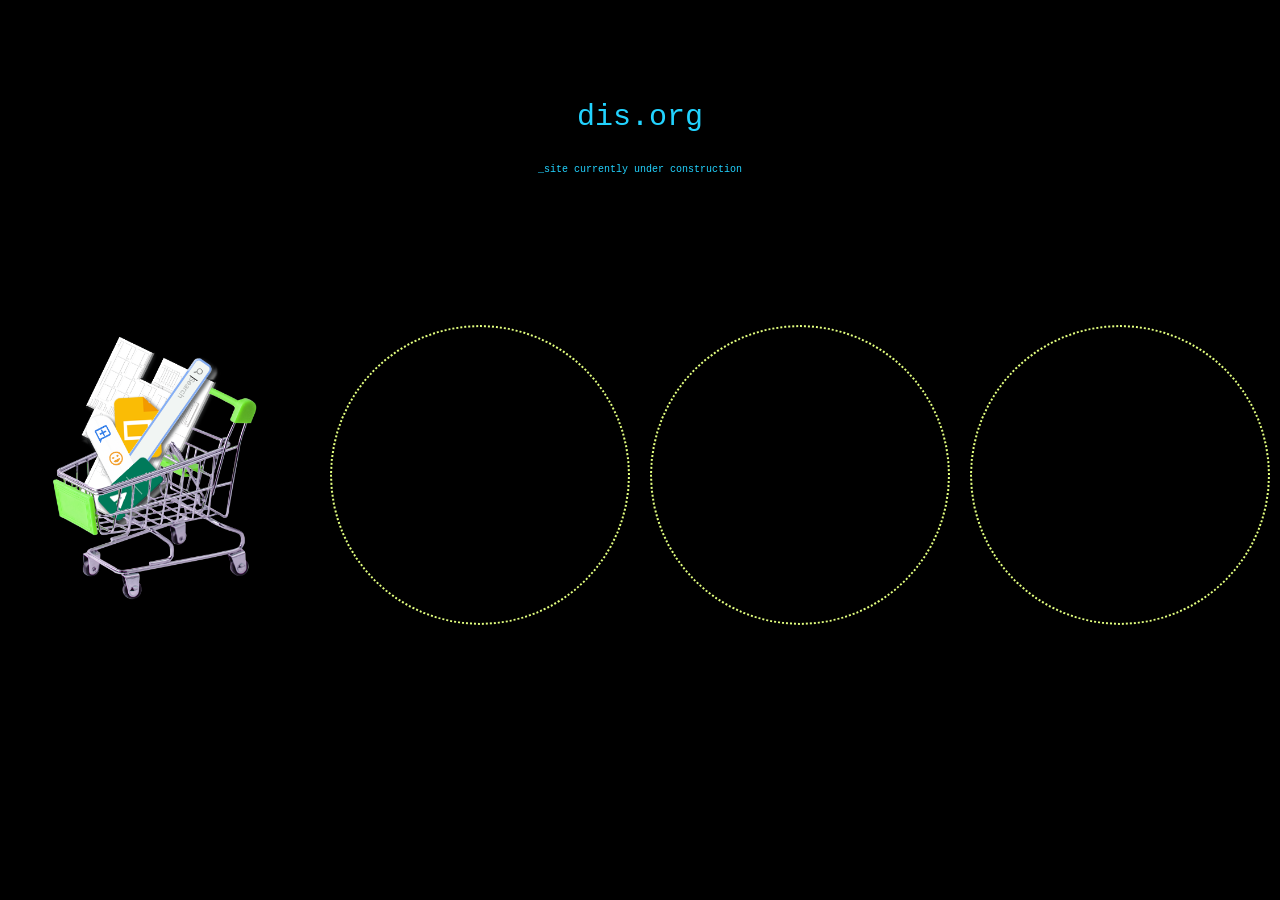
==== index.html @ b35b32ff "index" ====
<!DOCTYPE html>
<html lang="en">
<head>
    <meta charset="UTF-8">
    <meta http-equiv="X-UA-Compatible" content="IE=edge">
    <meta name="viewport" content="width=device-width, initial-scale=1.0">
    <link href="reset.css" rel="stylesheet">
    <link href="style.css" rel="stylesheet">
    <link rel="preconnect" href="https://fonts.googleapis.com">
    <link rel="preconnect" href="https://fonts.gstatic.com" crossorigin>
    <link href="https://fonts.googleapis.com/css2?family=Martian+Mono:wght@200;500&family=Xanh+Mono:ital@0;1&display=swap" rel="stylesheet">

    <title>dis.org</title>
</head>
<body>
    <div class="top">
        <p>dis.org</p>
        <p class="p_small">_site currently under construction</p>
    </div>

    <div class="intro_video">
        <!-- video -->
        <source src="disorg-intro vid_v2" type='video/mp4' />
    </div>


    <div class="experiments">

        <ul>

            <li>
                <div class="experiment_gallery snooze">
                <img src="images/snooze_maze_thumbnail.png">
                </div>
            </li>

            <li>
                <div class="experiment_gallery multibrand">
                <img src="images/multibrand_thumbnail.png">
                </div>
            </li>

            <li>
                <div class="experiment_gallery packaged">
                <img src="">
                </div>
            </li>

            <li>
                <div class="experiment_gallery midjourney">
                <img src="">
                </div>
            </li>

            <li>
                <div class="experiment_gallery style_swap">
                <img src="">
                </div>
            </li>

            <li>
                <div class="experiment_gallery distort">
                <img src="">
                </div>
            </li>

        </ul>

    </div>


</body>
</html>
---- style.css ----
/* font-family: 'Martian Mono', monospace;
font-family: 'Xanh Mono', monospace; */

body {
    width: 100%;
    height: 100%;
    overflow: hidden;
    background-color: black;
}

p {
    font-family: 'Martin Mono', monospace;
    color: rgb(34, 211, 255);
    font-size: 30px;
    text-align: center;
    margin: 100px;
}

.p_small {
    font-size: 10px;
    margin-top: -70px;
}


/* .intro_video {
    position: relative;
    margin: 0 auto;
    width: 800px;
    height: 500px;
    background-color: cornsilk;
} */

.experiments {
    position: relative;
    margin: 50px auto;
    width: 1200px;
    height: 400px;
    background-color: rgb(0, 0, 0);


}

ul {
    display: flex;
    justify-content: center;
}

li:hover {

}

.experiment_gallery {
    margin: 50px 10px;
    width: 300px;
    height: 300px;
    border: dotted 2px rgb(227, 255, 127);
    border-radius: 500px;
}

.snooze,
.multibrand {
    border: none;
}

@keyframes marquee{
	0%{transform: translateX(100%);}
	100%{transform: translateX(-100%);}
}

@media (prefers-reduced-motion: no-preference) {
    .experiment_gallery {
        animation: marquee 10s linear infinite;
    }
}
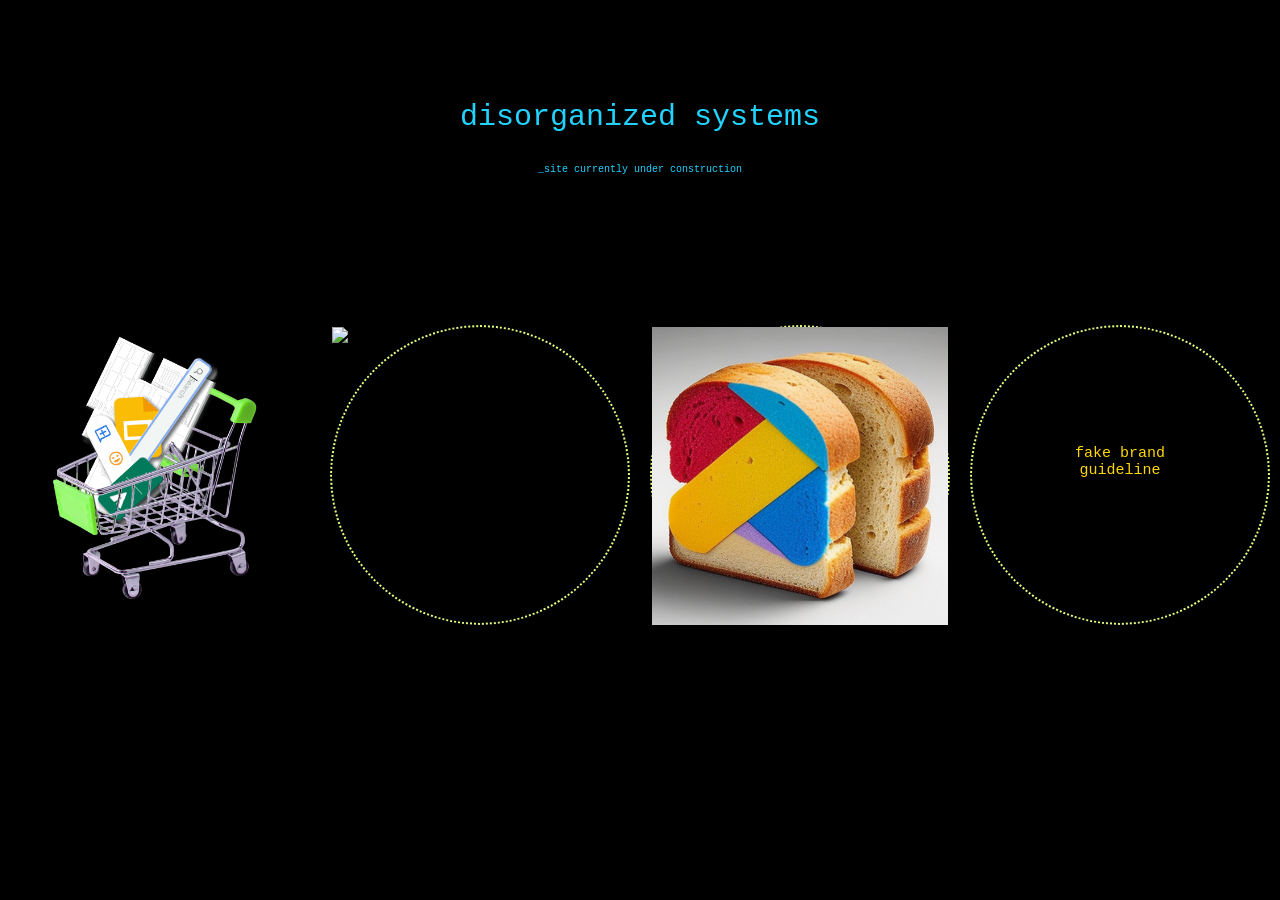
==== commit 9d7d1bdd: "thumbnails" ====
--- a/index.html
+++ b/index.html
@@ -14,7 +14,7 @@
 </head>
 <body>
     <div class="top">
-        <p>dis.org</p>
+        <p>disorganized systems</p>
         <p class="p_small">_site currently under construction</p>
     </div>
 
@@ -41,26 +41,26 @@
             </li>
 
             <li>
-                <div class="experiment_gallery packaged">
-                <img src="">
+                <div class="experiment_gallery flat">
+                <img src="images/flat.png">
                 </div>
             </li>
 
             <li>
                 <div class="experiment_gallery midjourney">
-                <img src="">
+                <img src="images/midjourney.png">
                 </div>
             </li>
 
             <li>
                 <div class="experiment_gallery style_swap">
-                <img src="">
+                <img src=""><p class="small">fake brand guideline</p>
                 </div>
             </li>
 
             <li>
                 <div class="experiment_gallery distort">
-                <img src="">
+                <img src=""><p class="small">fabric distort</p>
                 </div>
             </li>
 
--- a/style.css
+++ b/style.css
@@ -19,6 +19,11 @@
 .p_small {
     font-size: 10px;
     margin-top: -70px;
+}
+
+.small {
+    font-size: 15px;
+    color:gold;
 }
 
 
@@ -63,8 +68,8 @@
 }
 
 @keyframes marquee{
-	0%{transform: translateX(100%);}
-	100%{transform: translateX(-100%);}
+	0%{transform: translateY(180%);}
+	100%{transform: translateY(-200%);}
 }
 
 @media (prefers-reduced-motion: no-preference) {
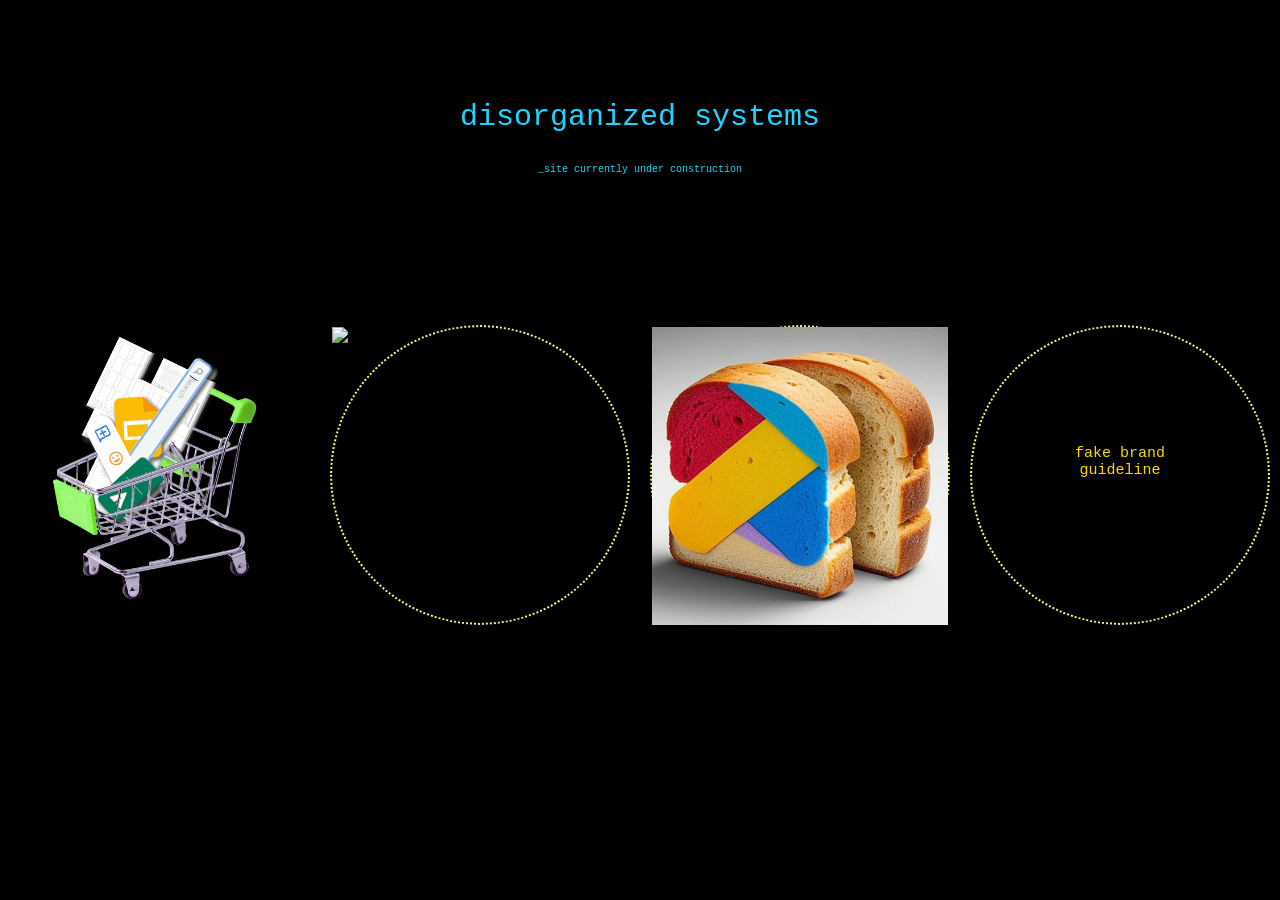
==== commit b0a4bf54: "update" ====
--- a/index.html
+++ b/index.html
@@ -13,7 +13,7 @@
     <title>dis.org</title>
 </head>
 <body>
-    <div class="top">
+    <div class="top"> 
         <p>disorganized systems</p>
         <p class="p_small">_site currently under construction</p>
     </div>
--- a/style.css
+++ b/style.css
@@ -1,7 +1,7 @@
 /* font-family: 'Martian Mono', monospace;
 font-family: 'Xanh Mono', monospace; */
 
-body {
+body { 
     width: 100%;
     height: 100%;
     overflow: hidden;
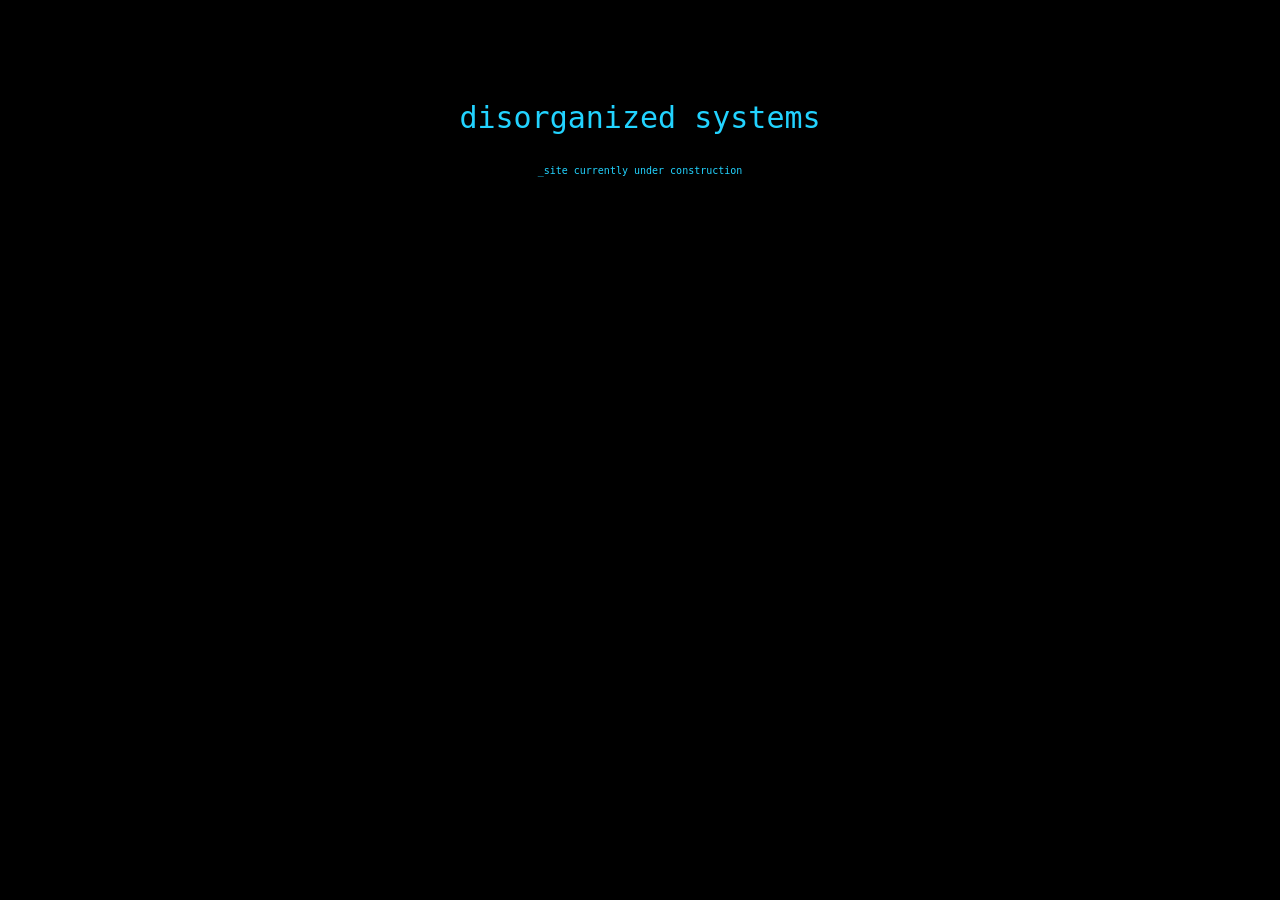
==== commit 1b11fa4f: "Update index.html" ====
--- a/index.html
+++ b/index.html
@@ -18,56 +18,10 @@
         <p class="p_small">_site currently under construction</p>
     </div>
 
-    <div class="intro_video">
-        <!-- video -->
-        <source src="disorg-intro vid_v2" type='video/mp4' />
-    </div>
-
 
     <div class="experiments">
-
-        <ul>
-
-            <li>
-                <div class="experiment_gallery snooze">
-                <img src="images/snooze_maze_thumbnail.png">
-                </div>
-            </li>
-
-            <li>
-                <div class="experiment_gallery multibrand">
-                <img src="images/multibrand_thumbnail.png">
-                </div>
-            </li>
-
-            <li>
-                <div class="experiment_gallery flat">
-                <img src="images/flat.png">
-                </div>
-            </li>
-
-            <li>
-                <div class="experiment_gallery midjourney">
-                <img src="images/midjourney.png">
-                </div>
-            </li>
-
-            <li>
-                <div class="experiment_gallery style_swap">
-                <img src=""><p class="small">fake brand guideline</p>
-                </div>
-            </li>
-
-            <li>
-                <div class="experiment_gallery distort">
-                <img src=""><p class="small">fabric distort</p>
-                </div>
-            </li>
-
-        </ul>
-
     </div>
 
 
 </body>
-</html>+</html>
--- a/style.css
+++ b/style.css
@@ -50,10 +50,6 @@
     justify-content: center;
 }
 
-li:hover {
-
-}
-
 .experiment_gallery {
     margin: 50px 10px;
     width: 300px;
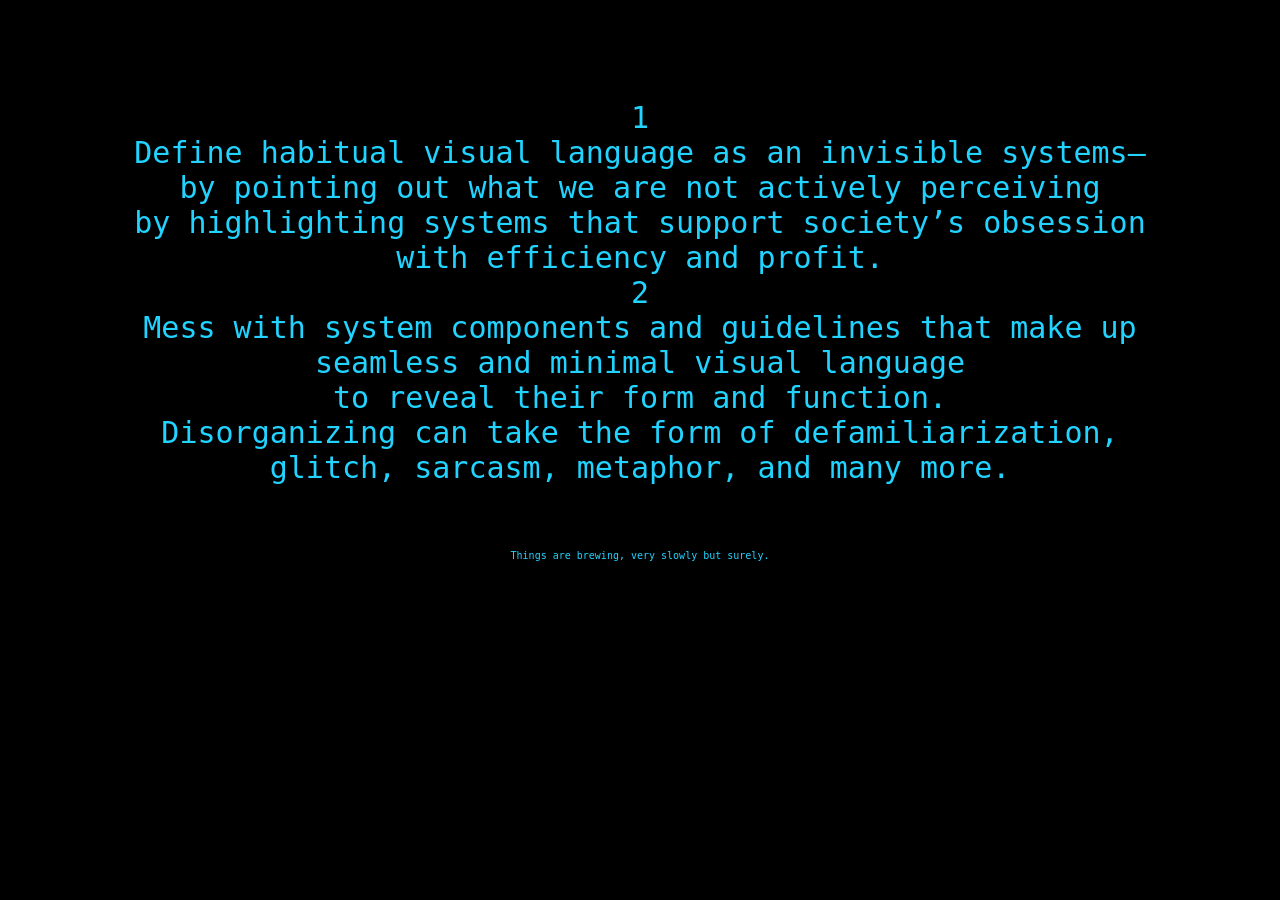
==== commit fe6750eb: "Update index.html" ====
--- a/index.html
+++ b/index.html
@@ -10,16 +10,28 @@
     <link rel="preconnect" href="https://fonts.gstatic.com" crossorigin>
     <link href="https://fonts.googleapis.com/css2?family=Martian+Mono:wght@200;500&family=Xanh+Mono:ital@0;1&display=swap" rel="stylesheet">
 
-    <title>dis.org</title>
+    <title>disorganized systems</title>
 </head>
 <body>
     <div class="top"> 
-        <p>disorganized systems</p>
-        <p class="p_small">_site currently under construction</p>
+        <p>1<br>
+            Define habitual visual language as an invisible systems— <br>
+            by pointing out what we are not actively perceiving <br>
+            by highlighting systems that support society’s obsession with efficiency and profit.<br>
+
+            2<br>
+            Mess with system components and guidelines that make up seamless and minimal visual language<br>
+            to reveal their form and function.<br>
+            Disorganizing can take the form of defamiliarization, glitch, sarcasm, metaphor, and many more.
+            <br><br>
+        </p>
+        <p class="p_small">Things are brewing, very slowly but surely.</p>
     </div>
 
-
-    <div class="experiments">
+    <div class="content">
+        <ol>
+            <li class="experiment_"></li>
+        </ol>
     </div>
 
 
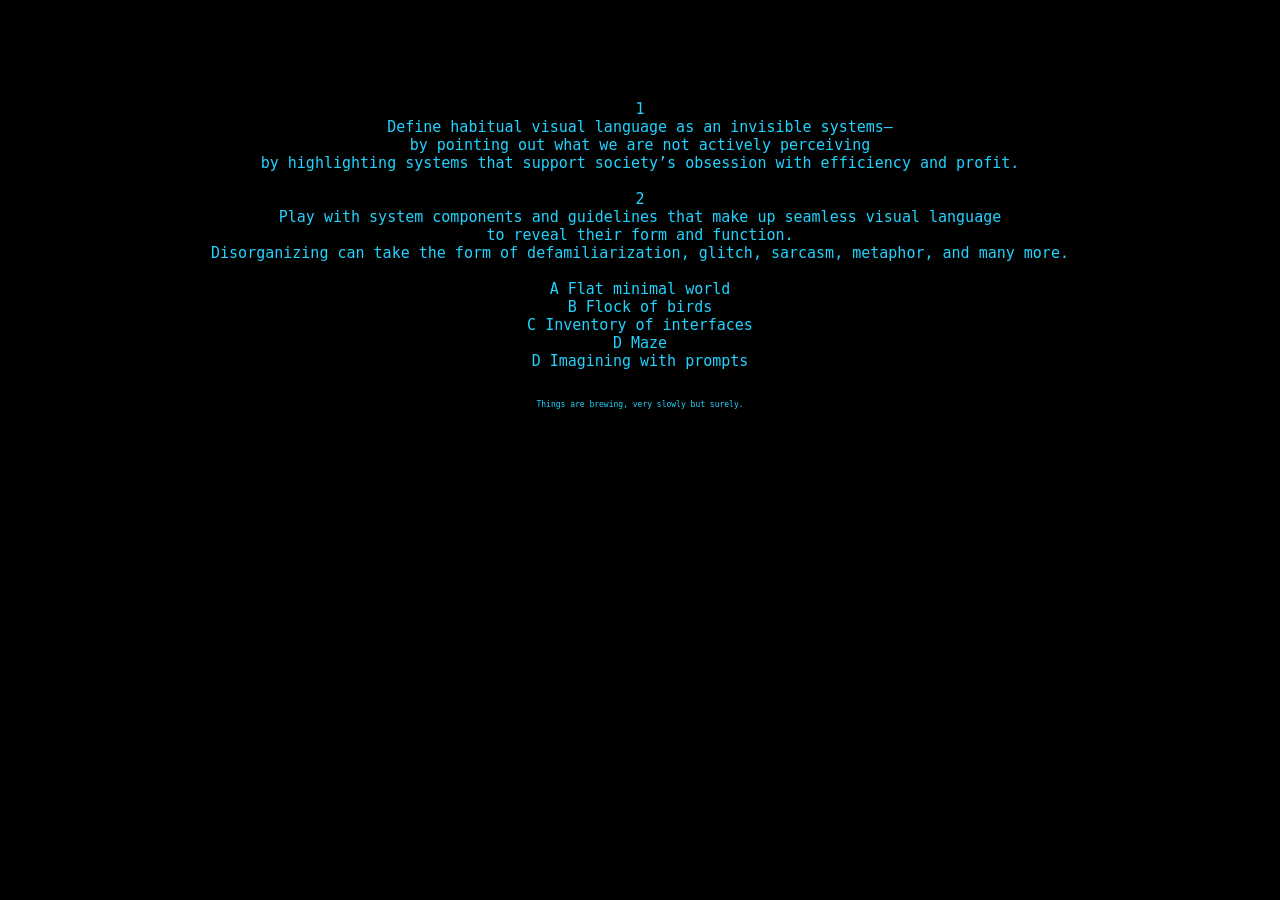
==== commit 098b6ea7: "Update index.html" ====
--- a/index.html
+++ b/index.html
@@ -18,12 +18,18 @@
             Define habitual visual language as an invisible systems— <br>
             by pointing out what we are not actively perceiving <br>
             by highlighting systems that support society’s obsession with efficiency and profit.<br>
-
+            <br>
             2<br>
-            Mess with system components and guidelines that make up seamless and minimal visual language<br>
+            Play with system components and guidelines that make up seamless visual language<br>
             to reveal their form and function.<br>
             Disorganizing can take the form of defamiliarization, glitch, sarcasm, metaphor, and many more.
             <br><br>
+
+            A Flat minimal world <br>
+            B Flock of birds <br>
+            C Inventory of interfaces <br>
+            D Maze <br>
+            D Imagining with prompts <br>
         </p>
         <p class="p_small">Things are brewing, very slowly but surely.</p>
     </div>
--- a/style.css
+++ b/style.css
@@ -4,20 +4,19 @@
 body { 
     width: 100%;
     height: 100%;
-    overflow: hidden;
     background-color: black;
 }
 
 p {
     font-family: 'Martin Mono', monospace;
     color: rgb(34, 211, 255);
-    font-size: 30px;
+    font-size: 15px;
     text-align: center;
     margin: 100px;
 }
 
 .p_small {
-    font-size: 10px;
+    font-size: 8px;
     margin-top: -70px;
 }
 
